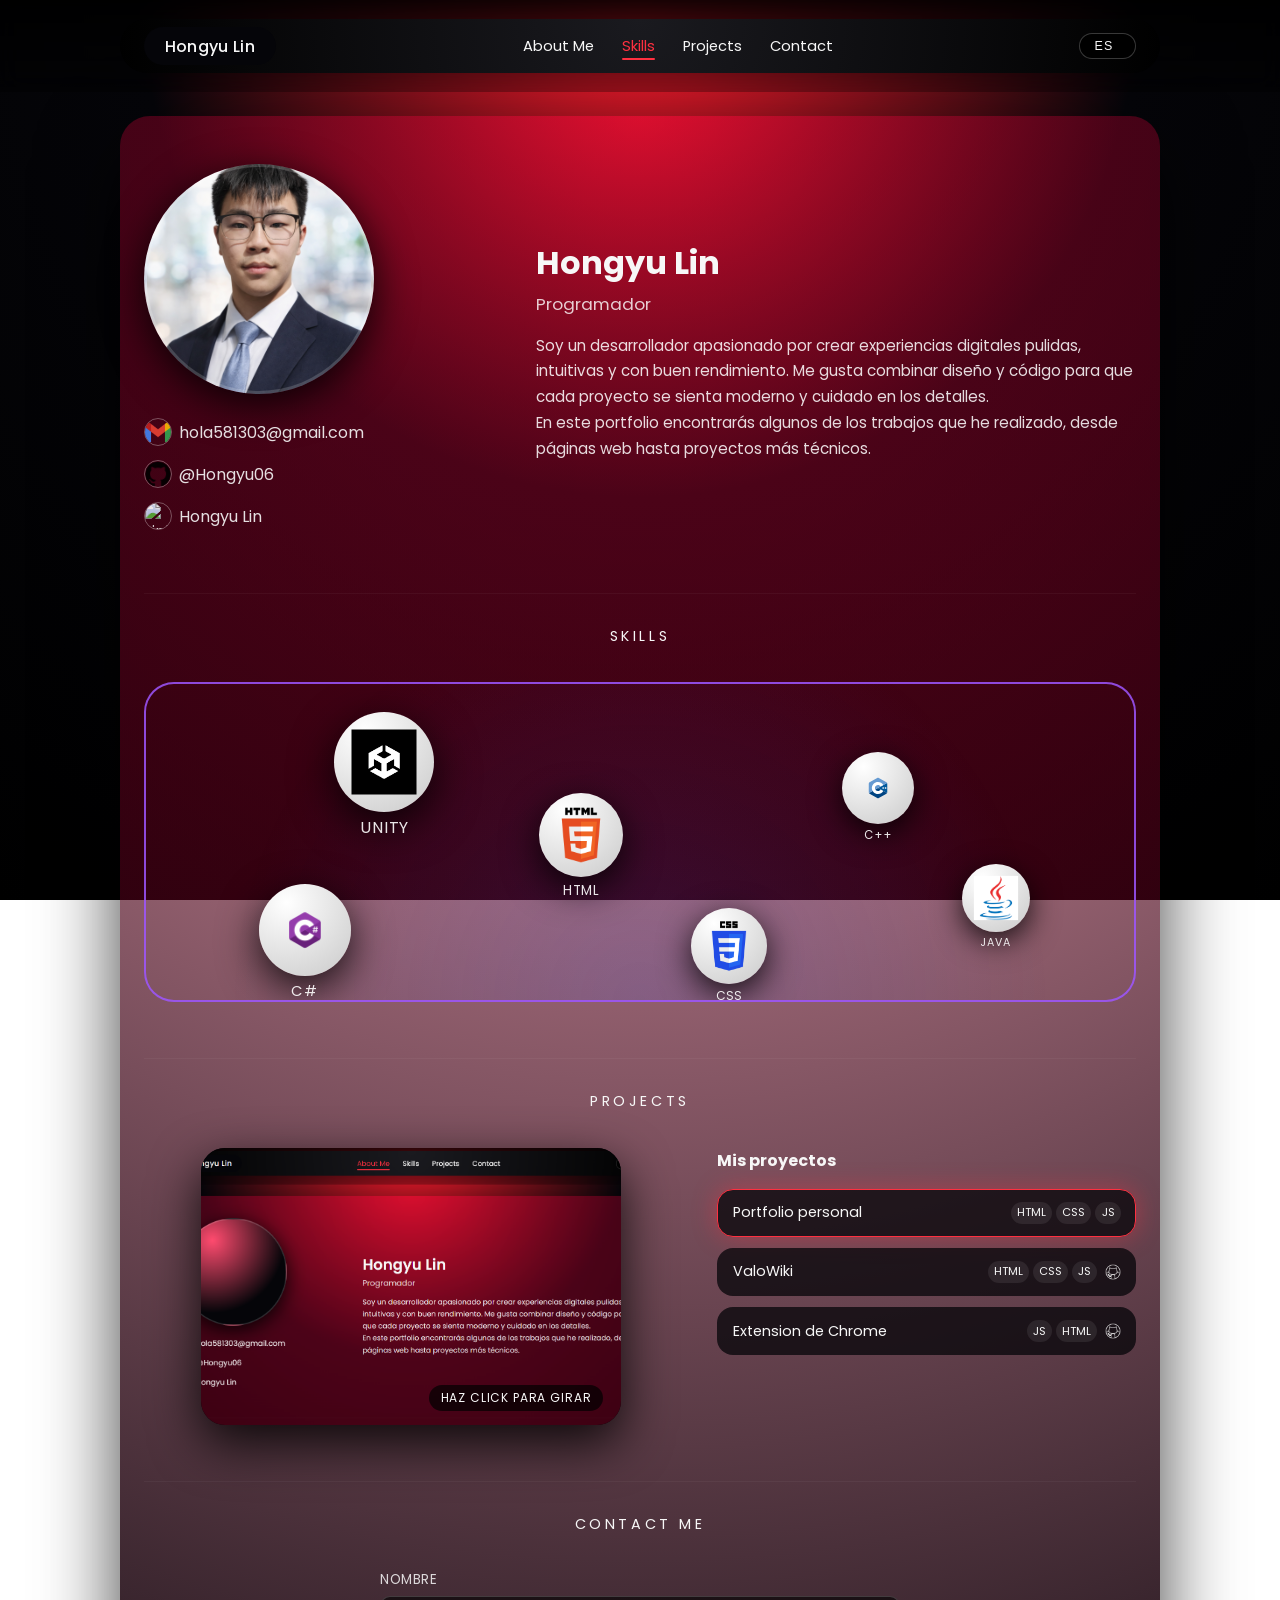
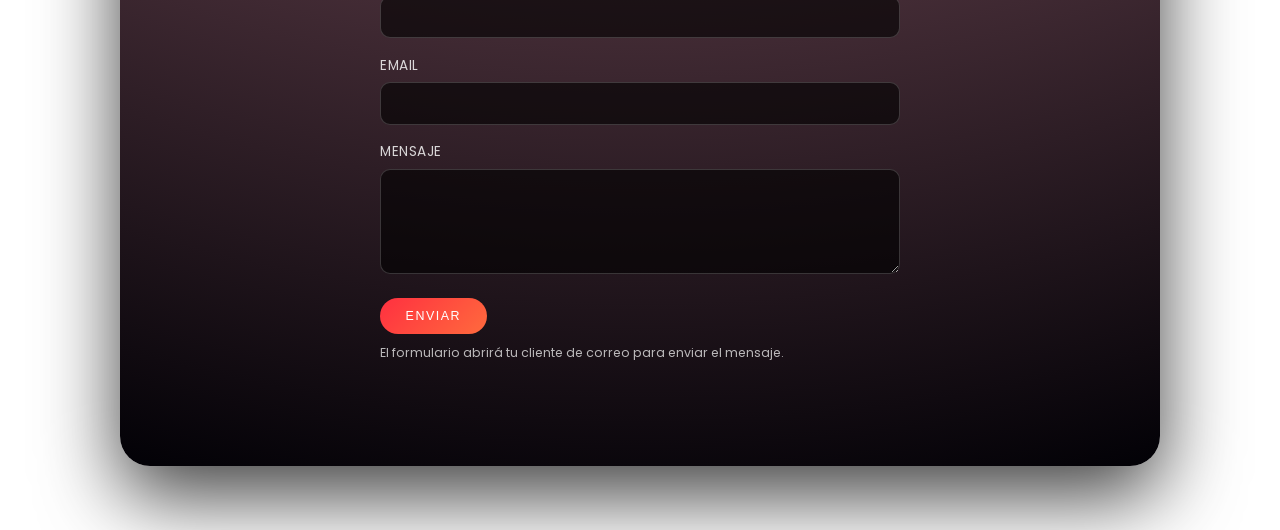
==== portfolio.html @ 4b7881e0 "Portfolio inicial con about, skills, projects y contact" ====
<!DOCTYPE html>
<html lang="es">
  <head>
    <meta charset="UTF-8" />
    <meta name="viewport" content="width=device-width, initial-scale=1.0" />
    <title>Portfolio - Hongyu Lin</title>
    <link rel="stylesheet" href="style.css" />
  </head>
  <body>
    <header class="top-bar">
      <div class="navbar">
        <div class="brand">Hongyu Lin</div>
        <nav>
          <a href="#about" class="nav-link" data-i18n="nav.about">About Me</a>
          <a href="#skills" class="nav-link" data-i18n="nav.skills">Skills</a>
          <a href="#projects" class="nav-link" data-i18n="nav.projects">Projects</a>
          <a href="#contact" class="nav-link" data-i18n="nav.contact">Contact</a>
        </nav>
        <div class="navbar-right">
          <select
            id="language-select"
            class="lang-select"
            aria-label="Seleccionar idioma"
          >
            <option value="es">ES</option>
            <option value="en">EN</option>
            <option value="zh">中文</option>
          </select>
        </div>
      </div>
    </header>

    <main>
      <section id="about" class="section about-section">
        <div class="about-left">
          <div class="avatar-circle"> 
          </div>
          <ul class="social-list">
            <li>
              <a href="mailto:hola581303@gmail.com">
                <span class="social-icon">
                  <img src="img/Gmail.png" alt="Gmail" />
                </span>
                <span class="social-text">hola581303@gmail.com</span>
              </a>
            </li>
            <li>
              <a
                href="https://github.com/Hongyu06"
                target="_blank"
                rel="noreferrer"
              >
                <span class="social-icon">
                  <img src="img/GitHub.png" alt="GitHub" />
                </span>
                <span class="social-text">@Hongyu06</span>
              </a>
            </li>
            <li>
              <a
                href="https://www.linkedin.com/in/hongyu-lin-b918b3355/"
                target="_blank"
                rel="noreferrer"
              >
                <span class="social-icon">
                  <img src="img/LinkedIn.png" alt="LinkedIn" />
                </span>
                <span class="social-text">Hongyu Lin</span>
              </a>
            </li>
          </ul>
        </div>
        <div class="about-right">
          <h1 data-i18n="about.name">Hongyu Lin</h1>
          <h2 data-i18n="about.role">Programador</h2>
          <p data-i18n="about.p1">
            Soy un desarrollador apasionado por crear experiencias digitales
            pulidas, intuitivas y con buen rendimiento. Me gusta combinar
            diseño y código para que cada proyecto se sienta moderno y
            cuidado en los detalles.
          </p>
          <p data-i18n="about.p2">
            En este portfolio encontrarás algunos de los trabajos que he
            realizado, desde páginas web hasta proyectos más técnicos.
          </p>
        </div>
      </section>

      <section id="skills" class="section skills-section">
        <h2 class="section-title" data-i18n="skills.title">Skills</h2>
        <div class="skills-field">
          <div class="skill-bubble level-1" data-label="Unity">
            <img src="img/unity.jpg" alt="Unity" />
          </div>
          <div class="skill-bubble level-2" data-label="C#">
            <img src="img/Csharp.png" alt="C#" />
          </div>
          <div class="skill-bubble level-3" data-label="HTML">
            <img src="img/HTML5.png" alt="HTML5" />
          </div>
          <div class="skill-bubble level-4" data-label="CSS">
            <img src="img/CSS.png" alt="CSS" />
          </div>
          <div class="skill-bubble level-5" data-label="C++">
            <img src="img/C++.svg" alt="C++" />
          </div>
          <div class="skill-bubble level-6" data-label="Java">
            <img src="img/java.png" alt="Java" />
          </div>
        </div>
      </section>

      <section id="projects" class="section projects-section">
        <h2 class="section-title" data-i18n="projects.title">Projects</h2>
        <div class="projects-layout">
          <div class="project-preview">
            <div class="project-card" id="project-card">
              <div class="project-card-inner">
                <div class="project-card-face project-card-front">
                  <img
                    id="project-image"
                    src="img/portfolio.png"
                    alt="Portfolio personal de Hongyu Lin"
                  />
                  <span class="project-card-hint">Haz click para girar</span>
                </div>
                <div class="project-card-face project-card-back">
                  <h3 id="project-title">Portfolio personal</h3>
                  <p id="project-description">
                    Portfolio web con diseño oscuro y animaciones, que muestra
                    mis habilidades, proyectos y datos de contacto. Desarrollado
                    con HTML, CSS y JavaScript puro, incluyendo selector de
                    idioma y tarjetas interactivas.
                  </p>
                </div>
              </div>
            </div>
          </div>

          <aside class="project-list">
            <h3 data-i18n="projects.listTitle">Mis proyectos</h3>
            <ul id="project-items">
              <li
                class="project-item active"
                data-title="Portfolio personal"
                data-description="Portfolio web con diseño oscuro, animaciones y selector de idioma, construido con HTML, CSS y JavaScript puro."
                data-image="img/portfolio.png"
                data-tech="html,css,js"
              >
                <span class="project-name">Portfolio personal</span>
                <span class="project-tech-icons">
                  <span class="tech-pill">HTML</span>
                  <span class="tech-pill">CSS</span>
                  <span class="tech-pill">JS</span>
                </span>
              </li>
              <li
                class="project-item"
                data-title="ValoWiki"
                data-description="ValoWiki es una wiki no oficial de Valorant creada junto con mis compañeros, con páginas para agentes, skins y esports. Desarrollada con HTML, CSS y JavaScript."
                data-image="img/ValoWiki.png"
                data-tech="html,css,js"
              >
                <span class="project-name">ValoWiki</span>
                <span class="project-tech-icons">
                  <span class="tech-pill">HTML</span>
                  <span class="tech-pill">CSS</span>
                  <span class="tech-pill">JS</span>
                  <a href="https://github.com/Itsdeusi06/ValoWiki" target="_blank" rel="noreferrer" class="github-link">
                    <img src="img/GitHubWhite.png" alt="GitHub" class="github-icon" />
                  </a>
                </span>
              </li>
              <li
                class="project-item"
                data-title="Extension de Chrome"
                data-description="Aquesta es una extensió de Chrome que permet a l'usuari parlar amb tota les persones que tinguin aquesta extensio."
                data-image="img/extensioChrome.png"
                data-tech="cpp"
              >
                <span class="project-name">Extension de Chrome</span>
                <span class="project-tech-icons">
                  <span class="tech-pill">JS</span>
                  <span class="tech-pill">HTML</span>
                  <a href="https://github.com/Hongyu06/ExtensionChromeXatReal" target="_blank" rel="noreferrer" class="github-link">
                    <img src="img/GitHubWhite.png" alt="GitHub" class="github-icon" />
                  </a>
                </span>
              </li>
            </ul>
          </aside>
        </div>
      </section>

      <section id="contact" class="section contact-section">
        <h2 class="section-title" data-i18n="contact.title">Contact Me</h2>
        <form
          class="contact-form"
          id="contact-form"
          action="mailto:hola581303@gmail.com"
          method="POST"
          enctype="text/plain"
        >
          <div class="form-row">
            <label for="name" data-i18n="contact.nameLabel">Nombre</label>
            <input type="text" id="name" name="name" required />
          </div>
          <div class="form-row">
            <label for="email" data-i18n="contact.emailLabel">Email</label>
            <input type="email" id="email" name="email" required />
          </div>
          <div class="form-row">
            <label for="message" data-i18n="contact.messageLabel">Mensaje</label>
            <textarea id="message" name="message" rows="4" required></textarea>
          </div>
          <button type="submit" class="primary-button" data-i18n="contact.send">
            Enviar
          </button>
          <p class="contact-note" data-i18n="contact.note">
            El formulario abrirá tu cliente de correo para enviar el mensaje.
          </p>
        </form>
      </section>
    </main>

    <script src="script.js"></script>
  </body>
</html>
---- style.css ----
@import url("https://fonts.googleapis.com/css2?family=Poppins:wght@300;400;500;600&display=swap");

*,
*::before,
*::after {
  box-sizing: border-box;
  margin: 0;
  padding: 0;
}

body {
  min-height: 100vh;
  font-family: "Poppins", system-ui, -apple-system, BlinkMacSystemFont, sans-serif;
  color: #f7f7f7;
  background: radial-gradient(circle at top, #ff1b2d 0%, #050509 45%, #000 100%);
  background-attachment: fixed;
}

a {
  color: inherit;
  text-decoration: none;
}

ul {
  list-style: none;
}

.top-bar {
  position: sticky;
  top: 0;
  z-index: 20;
  padding: 1.2rem 0;
  background: linear-gradient(to bottom, rgba(0, 0, 0, 0.9), rgba(0, 0, 0, 0.3));
  backdrop-filter: blur(12px);
}

.navbar {
  max-width: 1040px;
  margin: 0 auto;
  padding: 0.5rem 1.5rem;
  border-radius: 999px;
  background: radial-gradient(circle at top, #1a1a1f, #000);
  display: flex;
  align-items: center;
  justify-content: space-between;
  position: relative;
  overflow: hidden;
}

.brand {
  padding: 0.4rem 1.3rem;
  border-radius: 999px;
  background: #050509;
  font-weight: 500;
  letter-spacing: 0.02em;
}

.navbar nav {
  display: flex;
  align-items: center;
  gap: 1.75rem;
  font-size: 0.92rem;
}

.navbar-right {
  display: flex;
  align-items: center;
}

.lang-select {
  appearance: none;
  border-radius: 999px;
  border: 1px solid rgba(255, 255, 255, 0.22);
  padding: 0.3rem 0.9rem;
  background: rgba(0, 0, 0, 0.9);
  color: #f7f7f7;
  font-size: 0.78rem;
  letter-spacing: 0.08em;
  text-transform: uppercase;
  cursor: pointer;
}

.lang-select:focus {
  outline: none;
  border-color: #ff3040;
}

.nav-link {
  position: relative;
  transition: color 0.3s ease;
}

.nav-link::after {
  content: "";
  position: absolute;
  left: 0;
  bottom: -0.2rem;
  width: 0;
  height: 2px;
  background: #ff3040;
  border-radius: 999px;
  transition: width 0.3s ease;
}

.nav-link:hover::after {
  width: 100%;
}

.nav-link.active {
  color: #ff3040;
}

.nav-link.active::after {
  width: 100%;
}

main {
  max-width: 1040px;
  margin: 1.5rem auto 4rem;
  padding: 0 1.5rem 3rem;
  border-radius: 30px;
  background: radial-gradient(circle at top, rgba(255, 0, 64, 0.35), #020106);
  box-shadow: 0 30px 80px rgba(0, 0, 0, 0.75);
}

.section {
  padding: 3rem 0 3.5rem;
  position: relative;
}

.section:not(:last-of-type) {
  border-bottom: 1px solid rgba(255, 255, 255, 0.04);
}

.section-title {
  text-transform: uppercase;
  letter-spacing: 0.25em;
  font-weight: 400;
  font-size: 0.9rem;
  margin-bottom: 2.2rem;
  text-align: center;
}

.about-section {
  display: grid;
  grid-template-columns: minmax(0, 1.2fr) minmax(0, 2fr);
  gap: 2rem;
  align-items: center;
}

.avatar-circle {
    width: 230px;
    height: 230px;
    border-radius: 50%;
    border: 3px solid rgba(255, 255, 255, 0.16);
    background-image: url("img/fotoperfil.png"); 
    background-size: cover;                   
    background-position: center;           
    box-shadow: 0 10px 40px rgba(0, 0, 0, 0.85);
    margin-bottom: 1.5rem;
  }
  

.social-list {
  display: flex;
  flex-direction: column;
  gap: 0.5rem;
  font-size: 1rem;
}

.social-list a {
  display: inline-flex;
  align-items: center;
  gap: 0.45rem;
  opacity: 0.9;
  transition: opacity 0.2s ease, transform 0.2s ease;
}

.social-list a:hover {
  opacity: 1;
  transform: translateX(2px);
}

.social-icon {
  width: 28px;
  height: 28px;
  border-radius: 999px;
  border: 1px solid rgba(255, 255, 255, 0.35);
  display: inline-block;
  overflow: hidden;
}

.social-icon img {
  width: 100%;
  height: 100%;
  object-fit: contain;
}

.social-text {
  font-size: 1rem;
}

.about-right h1 {
  font-size: 2rem;
  margin-bottom: 0.2rem;
}

.about-right h2 {
  font-size: 1.05rem;
  font-weight: 400;
  color: rgba(255, 255, 255, 0.8);
  margin-bottom: 1rem;
}

.about-right p {
  font-size: 0.95rem;
  line-height: 1.7;
  color: rgba(255, 255, 255, 0.86);
}

.skills-section {
  padding-top: 2rem;
}

.skills-field {
  position: relative;
  border-radius: 30px;
  border: 2px solid rgba(158, 86, 255, 0.85);
  padding: 1.8rem;
  height: 320px;
  overflow: hidden;
  background: radial-gradient(
    circle at bottom,
    rgba(63, 94, 251, 0.15),
    transparent 70%
  );
}

.skill-bubble {
  position: absolute;
  width: 80px;
  height: 80px;
  border-radius: 999px;
  display: flex;
  align-items: center;
  justify-content: center;
  background: radial-gradient(circle at 30% 20%, #ffffff, #c9c9c9);
  box-shadow: 0 10px 35px rgba(0, 0, 0, 0.85);
  animation: bubbleFloat 14s linear infinite;
}

.skill-bubble::after {
  content: attr(data-label);
  position: absolute;
  bottom: -1.4rem;
  left: 50%;
  transform: translateX(-50%);
  font-size: 0.8rem;
  letter-spacing: 0.06em;
  text-transform: uppercase;
  color: rgba(255, 255, 255, 0.9);
}

.skill-bubble img {
  width: 65%;
  height: 65%;
  object-fit: contain;
}

.skill-bubble.level-1 {
  transform: scale(1.25);
}

.skill-bubble.level-2 {
  transform: scale(1.15);
}

.skill-bubble.level-3 {
  transform: scale(1.05);
}

.skill-bubble.level-4 {
  transform: scale(0.95);
}

.skill-bubble.level-5 {
  transform: scale(0.9);
}

.skill-bubble.level-6 {
  transform: scale(0.85);
}

.skill-bubble:nth-child(1) {
  top: 12%;
  left: 20%;
  animation-duration: 15s;
}

.skill-bubble:nth-child(2) {
  top: 65%;
  left: 12%;
  animation-duration: 18s;
}

.skill-bubble:nth-child(3) {
  top: 35%;
  left: 40%;
  animation-duration: 16s;
}

.skill-bubble:nth-child(4) {
  top: 70%;
  left: 55%;
  animation-duration: 20s;
}

.skill-bubble:nth-child(5) {
  top: 20%;
  left: 70%;
  animation-duration: 17s;
}

.skill-bubble:nth-child(6) {
  top: 55%;
  left: 82%;
  animation-duration: 19s;
}

@keyframes bubbleFloat {
  0% {
    transform: translate(0, 0);
  }
  25% {
    transform: translate(25px, -40px);
  }
  50% {
    transform: translate(-10px, -80px);
  }
  75% {
    transform: translate(-30px, -40px);
  }
  100% {
    transform: translate(0, 0);
  }
}

.projects-section {
  padding-top: 2rem;
}

.projects-layout {
  display: grid;
  grid-template-columns: minmax(0, 1.4fr) minmax(0, 1.1fr);
  gap: 2.5rem;
  align-items: flex-start;
}

.project-preview {
  perspective: 1200px;
}

.project-card {
  width: 100%;
  max-width: 420px;
  margin: 0 auto;
  cursor: pointer;
}

.project-card-inner {
  position: relative;
  width: 100%;
  padding-top: 66%;
  transform-style: preserve-3d;
  transition: transform 0.8s cubic-bezier(0.19, 1, 0.22, 1);
}

.project-card.flipped .project-card-inner {
  transform: rotateY(180deg);
}

.project-card-face {
  position: absolute;
  inset: 0;
  backface-visibility: hidden;
  border-radius: 24px;
  overflow: hidden;
  background: #050509;
  box-shadow: 0 18px 50px rgba(0, 0, 0, 0.85);
  display: flex;
  flex-direction: column;
  align-items: center;
  justify-content: center;
}

.project-card-front img {
  width: 100%;
  height: 100%;
  object-fit: cover;
}

.project-card-hint {
  position: absolute;
  bottom: 14px;
  right: 18px;
  padding: 0.25rem 0.7rem;
  border-radius: 999px;
  background: rgba(0, 0, 0, 0.7);
  font-size: 0.75rem;
  letter-spacing: 0.07em;
  text-transform: uppercase;
}

.project-card-back {
  padding: 1.4rem 1.6rem;
  transform: rotateY(180deg);
  text-align: left;
}

.project-card-back h3 {
  margin-bottom: 0.7rem;
  font-size: 1.1rem;
}

.project-card-back p {
  font-size: 0.92rem;
  line-height: 1.6;
  color: rgba(255, 255, 255, 0.9);
}

.project-list h3 {
  font-size: 1rem;
  margin-bottom: 1rem;
}

.project-list ul {
  display: flex;
  flex-direction: column;
  gap: 0.7rem;
}

.project-item {
  padding: 0.75rem 0.9rem;
  border-radius: 16px;
  background: rgba(5, 5, 9, 0.75);
  border: 1px solid transparent;
  display: flex;
  align-items: center;
  justify-content: space-between;
  cursor: pointer;
  transition: border 0.2s ease, transform 0.2s ease, background 0.2s ease;
  font-size: 0.9rem;
}

.project-item:hover {
  transform: translateY(-1px);
  border-color: rgba(255, 255, 255, 0.18);
}

.project-item.active {
  border-color: #ff3040;
  box-shadow: 0 0 24px rgba(255, 48, 64, 0.4);
}

.project-tech-icons {
  display: flex;
  gap: 0.25rem;
}

.tech-pill {
  font-size: 0.7rem;
  text-transform: uppercase;
  padding: 0.16rem 0.38rem;
  border-radius: 999px;
  background: rgba(255, 255, 255, 0.08);
}

.contact-section {
  padding-top: 2rem;
}

.contact-form {
  max-width: 520px;
  margin: 0 auto;
}

.form-row {
  display: flex;
  flex-direction: column;
  gap: 0.4rem;
  margin-bottom: 1.1rem;
}

.form-row label {
  font-size: 0.85rem;
  letter-spacing: 0.04em;
  text-transform: uppercase;
  opacity: 0.85;
}

.form-row input,
.form-row textarea {
  border-radius: 10px;
  border: 1px solid rgba(255, 255, 255, 0.18);
  padding: 0.6rem 0.75rem;
  background: rgba(0, 0, 0, 0.6);
  color: #f7f7f7;
  font-family: inherit;
  font-size: 0.9rem;
  outline: none;
  transition: border 0.2s ease, box-shadow 0.2s ease, background 0.2s ease;
}

.form-row input:focus,
.form-row textarea:focus {
  border-color: #ff3040;
  box-shadow: 0 0 0 1px rgba(255, 48, 64, 0.4);
  background: rgba(0, 0, 0, 0.85);
}

.primary-button {
  display: inline-flex;
  align-items: center;
  justify-content: center;
  padding: 0.7rem 1.6rem;
  border-radius: 999px;
  border: none;
  background: linear-gradient(135deg, #ff3040, #ff6a3d);
  color: #fff;
  font-weight: 500;
  text-transform: uppercase;
  letter-spacing: 0.12em;
  font-size: 0.78rem;
  cursor: pointer;
  margin-top: 0.4rem;
  transition: transform 0.15s ease, box-shadow 0.15s ease, filter 0.15s ease;
}

.primary-button:hover {
  transform: translateY(-1px);
  box-shadow: 0 14px 30px rgba(0, 0, 0, 0.7);
  filter: brightness(1.03);
}

.primary-button:active {
  transform: translateY(0);
  box-shadow: none;
}

.contact-note {
  margin-top: 0.6rem;
  font-size: 0.78rem;
  color: rgba(255, 255, 255, 0.7);
}

@media (max-width: 900px) {
  .navbar {
    gap: 1rem;
  }

  .navbar nav {
    gap: 1.1rem;
    font-size: 0.85rem;
  }

  main {
    margin-top: 1rem;
  }

  .about-section {
    grid-template-columns: minmax(0, 1fr);
    text-align: center;
  }

  .avatar-circle {
    margin: 0 auto 1.2rem;
  }

  .social-list {
    flex-direction: row;
    justify-content: center;
  }
}

@media (max-width: 780px) {
  .projects-layout {
    grid-template-columns: minmax(0, 1fr);
  }

  .projects-layout {
    gap: 2rem;
  }
}

@media (max-width: 640px) {
  .navbar {
    padding-inline: 1rem;
  }

  .brand {
    padding-inline: 0.9rem;
  }

  .navbar nav {
    gap: 0.9rem;
    font-size: 0.8rem;
  }

  .skills-field {
    height: 260px;
  }

  .skill-bubble {
    width: 60px;
    height: 60px;
    font-size: 0.8rem;
  }
  
}.github-link {
    display: inline-flex;
    align-items: center;
    margin-left: 0.2rem;  /* espacio antes del icono */
  }
  
  .github-icon {
    width: 16px;      /* pequeño como las pills */
    height: 16px;
    object-fit: contain;
    opacity: 0.9;
    transition: opacity 0.2s ease;
  }
  
  .github-link:hover .github-icon {
    opacity: 1;
  }
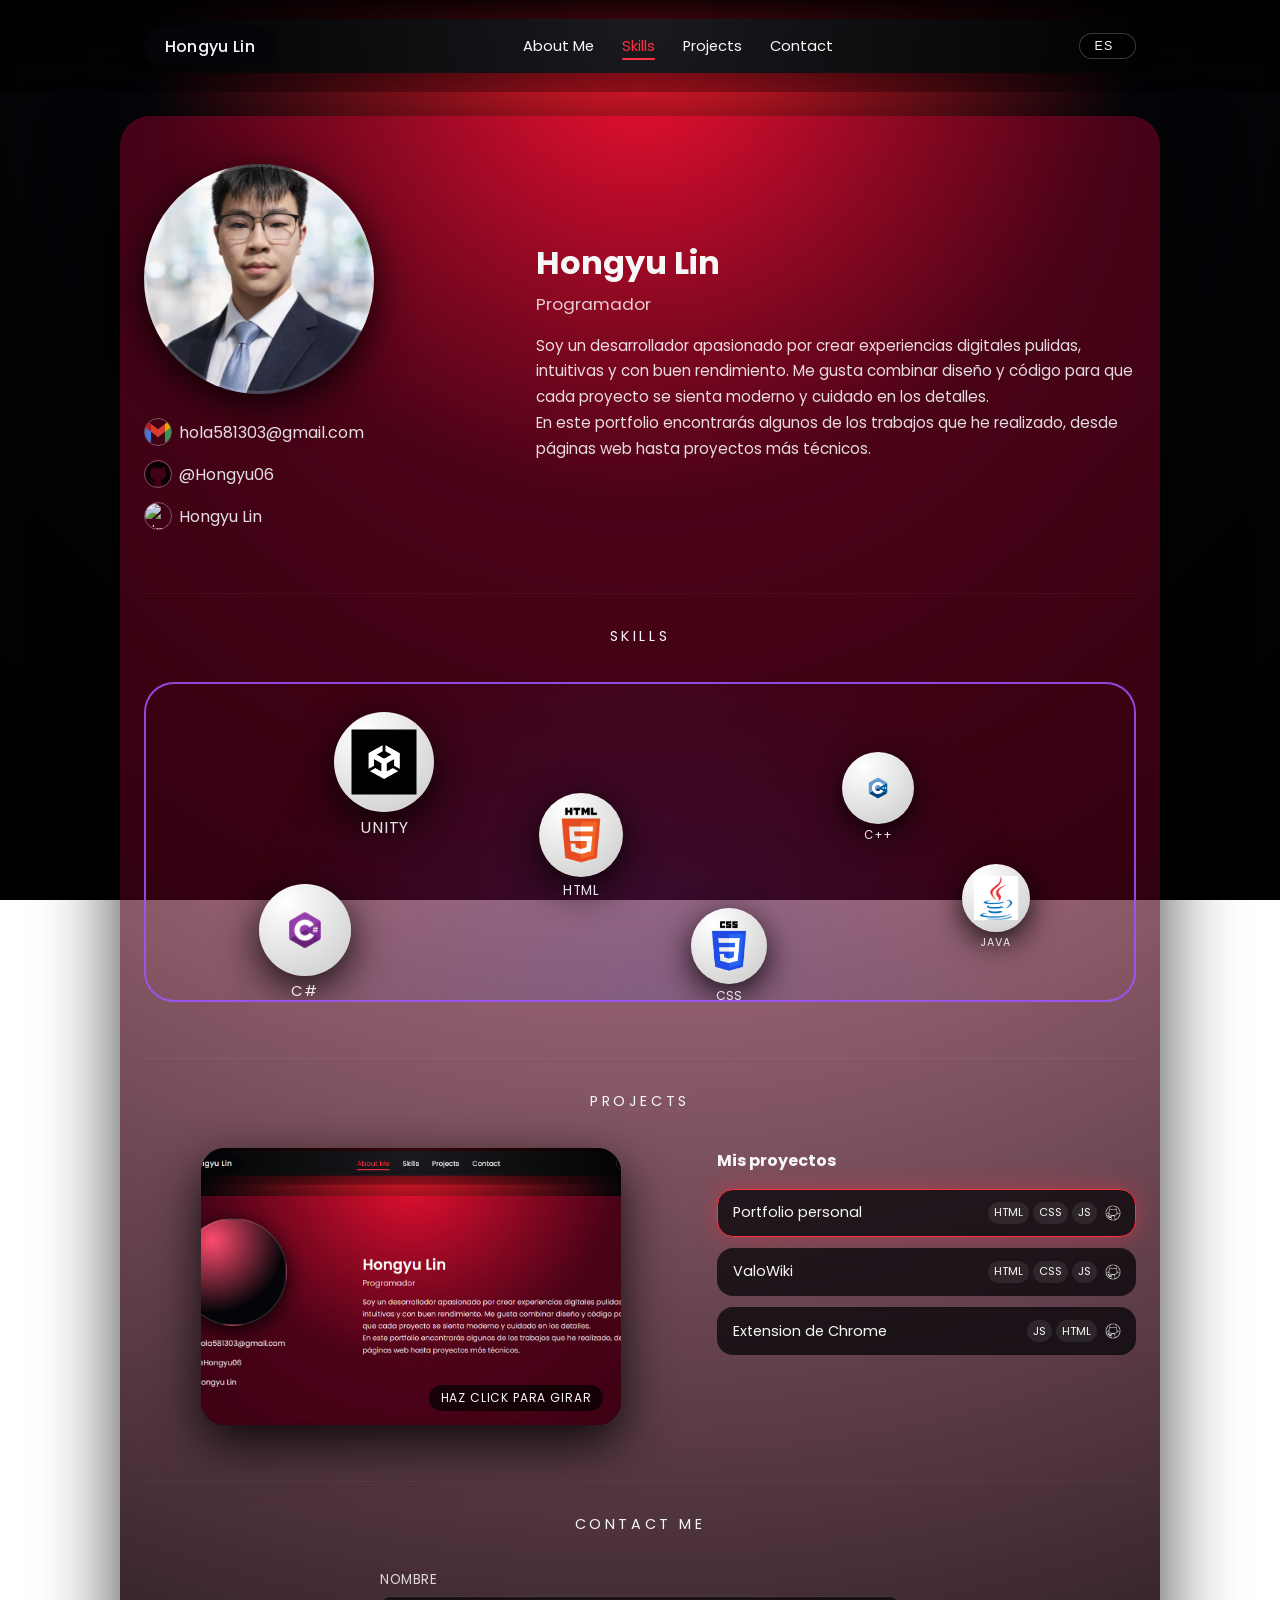
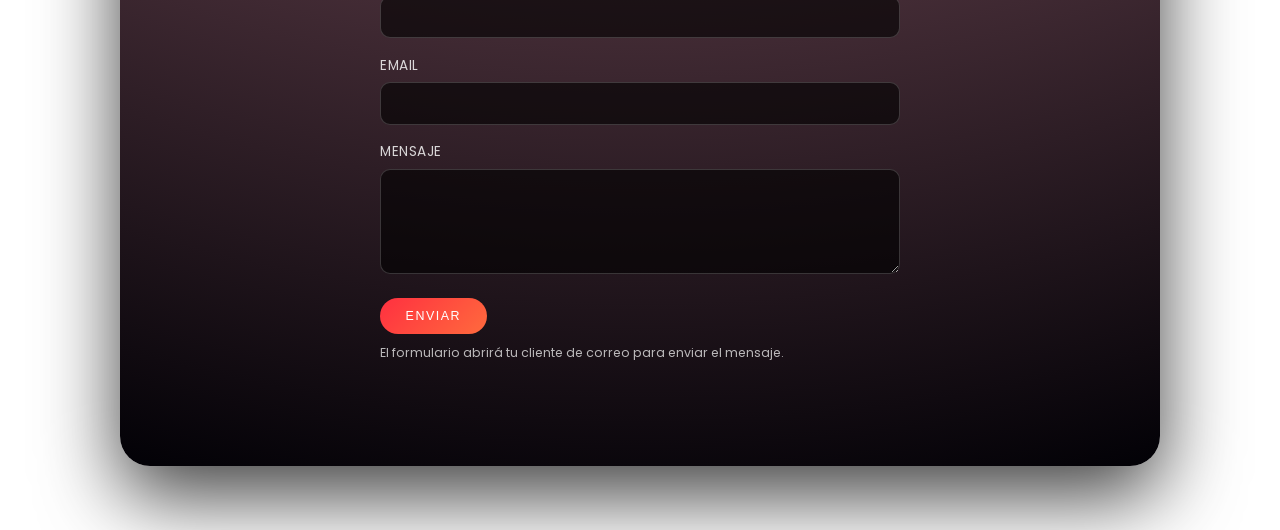
==== commit f1349d18: "portfolichange" ====
--- a/portfolio.html
+++ b/portfolio.html
@@ -152,6 +152,9 @@
                   <span class="tech-pill">HTML</span>
                   <span class="tech-pill">CSS</span>
                   <span class="tech-pill">JS</span>
+                  <a href="https://github.com/Hongyu06/portfolio-hongyu" target="_blank" rel="noreferrer" class="github-link">
+                    <img src="img/GitHubWhite.png" alt="GitHub" class="github-icon" />
+                  </a>
                 </span>
               </li>
               <li
